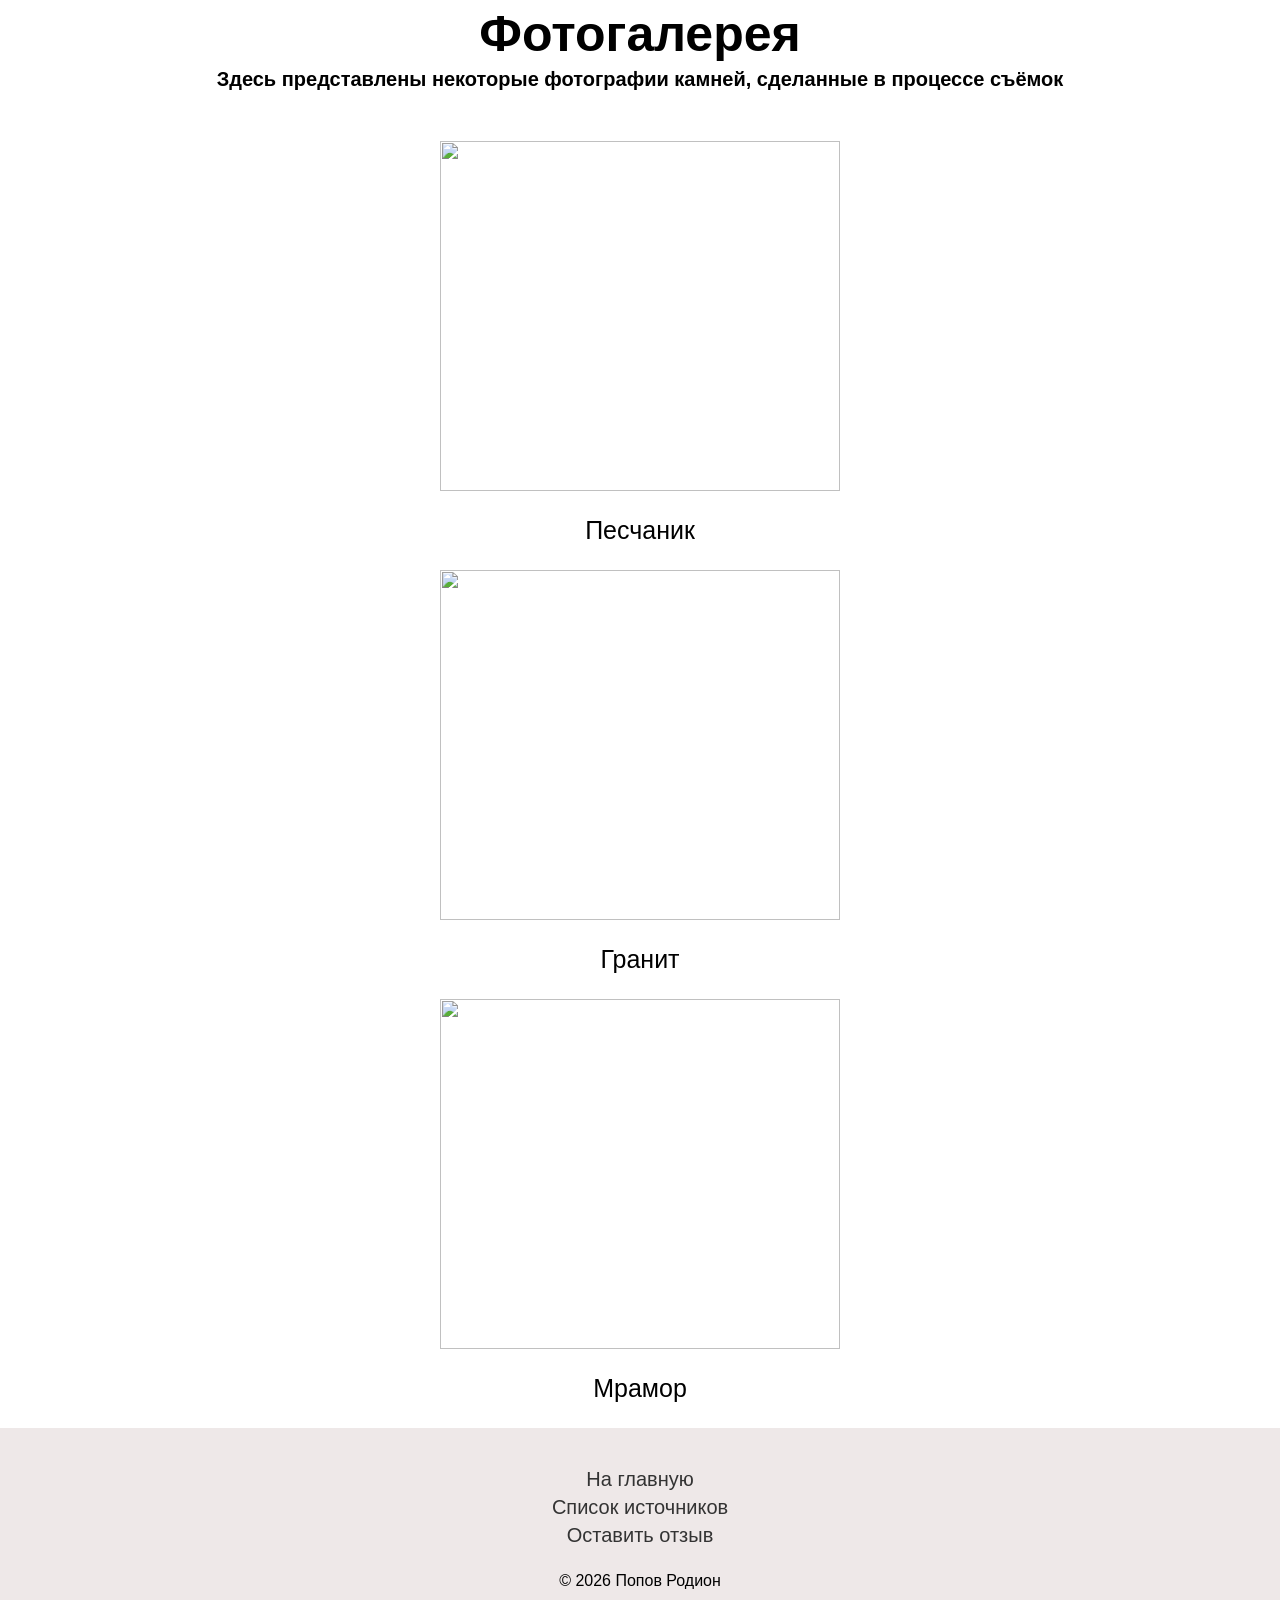
==== Фотогалерея/gallerypage.html @ a53bd931 "Add files via upload" ====
<!DOCTYPE html>
<html>
    <head>
        <title>Фотогалерея</title>
        <link rel="stylesheet" href="gallerypage.css">
    </head>
    <body>
        <h1>Фотогалерея</h1>
        <h3>Здесь представлены некоторые фотографии камней, сделанные в процессе съёмок</h3>
        <img src="https://kamnemir.ru/images/main/peschanik1.jpg">
        <p>Песчаник</p>
        <img src="https://encrypted-tbn0.gstatic.com/images?q=tbn:ANd9GcT9CB921xdd7SBur_ahfF-ZJBp8Oqkam8IdIg&s">
        <p>Гранит</p>
        <img src="https://kingstone.by/wp-content/uploads/2020/05/Mramor-2.jpg">
        <p>Мрамор</p>


        <footer class="footer">
            <nav>
                <ul class="footer-nav">
                    <li><a href="../index.html">На главную</a></li>
                    <li><a href=".">Список источников</a></li>
                    <li><a href="mailto: bernstein638@gmail.com">Оставить отзыв</a></li>
                </ul>
            </nav>
                © 2026 Попов Родион
        </footer>
    </body>
</html>
---- Фотогалерея/gallerypage.css ----
body {
    font-family:'Segoe UI', Tahoma, Geneva, Verdana, sans-serif;
    margin-left: 0;
    padding-left: 20px;
    padding-right: 20px;
    max-width: 1500px;
    margin: 0 auto;
    justify-content: center;
    align-items: center;
    flex-direction:column;
    display:flex;
}

img {
    width: 400px;
    height: 350px;
}

p {
    font-size: 25px;
}

h1 {
    font-family: 'Segoe UI', Tahoma, Geneva, Verdana, sans-serif;
    font-size: 50px;
    font-weight: bold;
    margin: 5px 0 0 0;
}

h3 {
    font-family: 'Segoe UI', Tahoma, Geneva, Verdana, sans-serif;
    font-size: 20px;
    margin: 5px 0 50px 0;
}

a {
    font-size: 20px;
    margin: 10px;
    text-decoration: none;
}

a:hover {
    text-decoration: underline;
}

.footer {
    background-color: rgb(238, 232, 232);
    margin-top: auto;
    text-align: center;
    bottom: 0;
    width: 2000px !important;
    padding: 20px;
}

.footer-nav {
    margin: 0;
    padding: 20px;
}

.footer-nav li {
    margin-bottom: 5px;
    list-style: none;
}

.footer-nav a {
    text-decoration: none;
    color: #333;
    display:flexbox !important;
    /*justify-content: center*/
}

.footer-nav a:hover {
    text-decoration: underline;
}
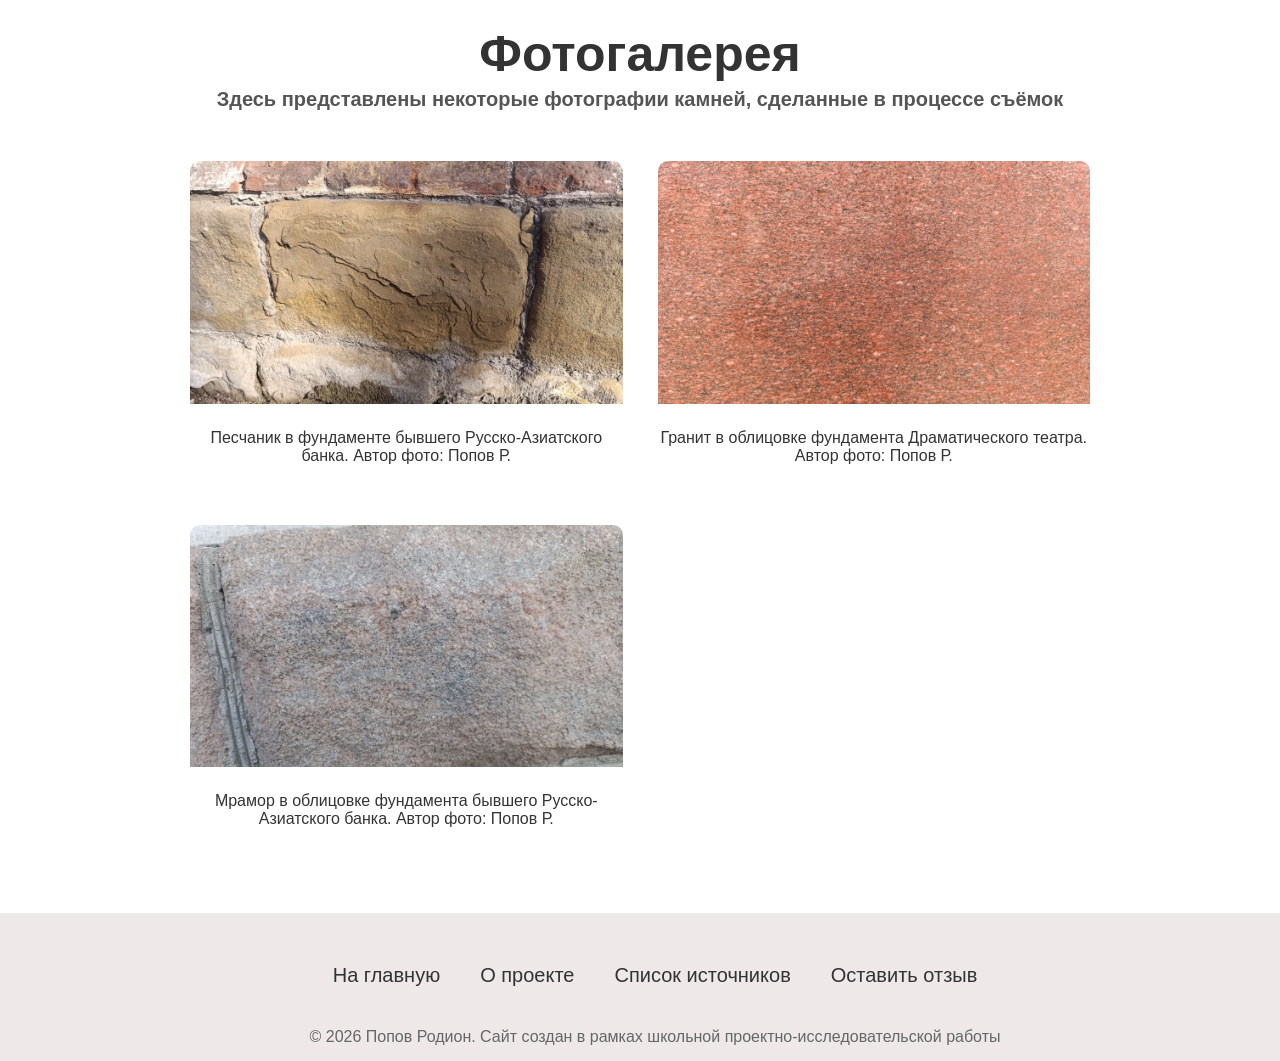
==== commit 01448dcf: "Add files via upload" ====
--- a/Фотогалерея/gallerypage.html
+++ b/Фотогалерея/gallerypage.html
@@ -2,28 +2,40 @@
 <html>
     <head>
         <title>Фотогалерея</title>
+        <meta charset="UTF-8">
+        <meta name="viewport" content="width=device-width, initial-scale=1.0">
         <link rel="stylesheet" href="gallerypage.css">
     </head>
     <body>
-        <h1>Фотогалерея</h1>
-        <h3>Здесь представлены некоторые фотографии камней, сделанные в процессе съёмок</h3>
-        <img src="https://kamnemir.ru/images/main/peschanik1.jpg">
-        <p>Песчаник</p>
-        <img src="https://encrypted-tbn0.gstatic.com/images?q=tbn:ANd9GcT9CB921xdd7SBur_ahfF-ZJBp8Oqkam8IdIg&s">
-        <p>Гранит</p>
-        <img src="https://kingstone.by/wp-content/uploads/2020/05/Mramor-2.jpg">
-        <p>Мрамор</p>
-
+        <div  class="content">
+            <h1>Фотогалерея</h1>
+            <h3>Здесь представлены некоторые фотографии камней, сделанные в процессе съёмок</h3>
+            <div class="gallery">
+                <div class="item">
+                    <img src="peschanik_bank.jpg" alt="Песчаник">
+                    <p>Песчаник в фундаменте бывшего Русско-Азиатского банка. Автор фото: Попов Р.</p>
+                </div>
+                <div class="item">
+                    <img src="granit_dramteatr.jpg" alt="гранит">
+                    <p>Гранит в облицовке фундамента Драматического театра. Автор фото: Попов Р.</p>
+                </div>
+                <div class="item">
+                    <img src="mramor_bank.jpg" alt="Мрамор">
+                    <p>Мрамор в облицовке фундамента бывшего Русско-Азиатского банка. Автор фото: Попов Р.</p>
+                </div>
+            </div>
+        </div>
 
         <footer class="footer">
             <nav>
                 <ul class="footer-nav">
                     <li><a href="../index.html">На главную</a></li>
+                    <li><a href="../О проекте/about.html">О проекте</a></li>
                     <li><a href=".">Список источников</a></li>
-                    <li><a href="mailto: bernstein638@gmail.com">Оставить отзыв</a></li>
+                    <li><a href="mailto: neotic26@yandex.ru">Оставить отзыв</a></li>
                 </ul>
             </nav>
-                © 2026 Попов Родион
+                <p>© 2026 Попов Родион. Сайт создан в рамках школьной проектно-исследовательской работы</p>
         </footer>
     </body>
 </html>
--- a/Фотогалерея/gallerypage.css
+++ b/Фотогалерея/gallerypage.css
@@ -1,14 +1,15 @@
 body {
     font-family:'Segoe UI', Tahoma, Geneva, Verdana, sans-serif;
-    margin-left: 0;
-    padding-left: 20px;
-    padding-right: 20px;
-    max-width: 1500px;
+    margin: 0;
+    padding: 0;
+    color: #333;
+}
+
+.content {
+    width: 90%;
+    max-width: 900px;
     margin: 0 auto;
-    justify-content: center;
-    align-items: center;
-    flex-direction:column;
-    display:flex;
+    padding: 20px 15px;
 }
 
 img {
@@ -18,19 +19,22 @@
 
 p {
     font-size: 25px;
+    margin: 25px 0;
+    text-align: justify;
 }
 
 h1 {
-    font-family: 'Segoe UI', Tahoma, Geneva, Verdana, sans-serif;
     font-size: 50px;
     font-weight: bold;
     margin: 5px 0 0 0;
+    text-align: center;
 }
 
 h3 {
-    font-family: 'Segoe UI', Tahoma, Geneva, Verdana, sans-serif;
     font-size: 20px;
     margin: 5px 0 50px 0;
+    text-align: center;
+    color: #555;
 }
 
 a {
@@ -43,18 +47,45 @@
     text-decoration: underline;
 }
 
+.gallery {
+    display: grid;
+    grid-template-columns: repeat(auto-fit, minmax(280px, 1fr));
+    gap: 35px;
+    margin-top: 35px;
+}
+
+.item {
+    border-radius: 10px;
+    overflow: hidden;
+    transition: transform 0.3s ease;
+}
+
+.item img {
+    width: 100%;
+    height: auto;
+    display: block;
+}
+
+.item p {
+    font-size: 16px;
+    text-align: center;
+}
+
 .footer {
     background-color: rgb(238, 232, 232);
-    margin-top: auto;
+    margin-top: 40px;
+    position: relative;
     text-align: center;
-    bottom: 0;
-    width: 2000px !important;
-    padding: 20px;
+    width: 100%;
+    padding: 15px;
 }
 
 .footer-nav {
-    margin: 0;
     padding: 20px;
+    display: flex;
+    flex-wrap: wrap;
+    justify-content: center;
+    gap: 20px;
 }
 
 .footer-nav li {
@@ -65,10 +96,16 @@
 .footer-nav a {
     text-decoration: none;
     color: #333;
-    display:flexbox !important;
-    /*justify-content: center*/
 }
 
 .footer-nav a:hover {
     text-decoration: underline;
+    color: #666;
+}
+
+.footer p {
+    margin: 10px 0 0 0;
+    font-size: 16px;
+    color: #666;
+    text-align: center;
 }
